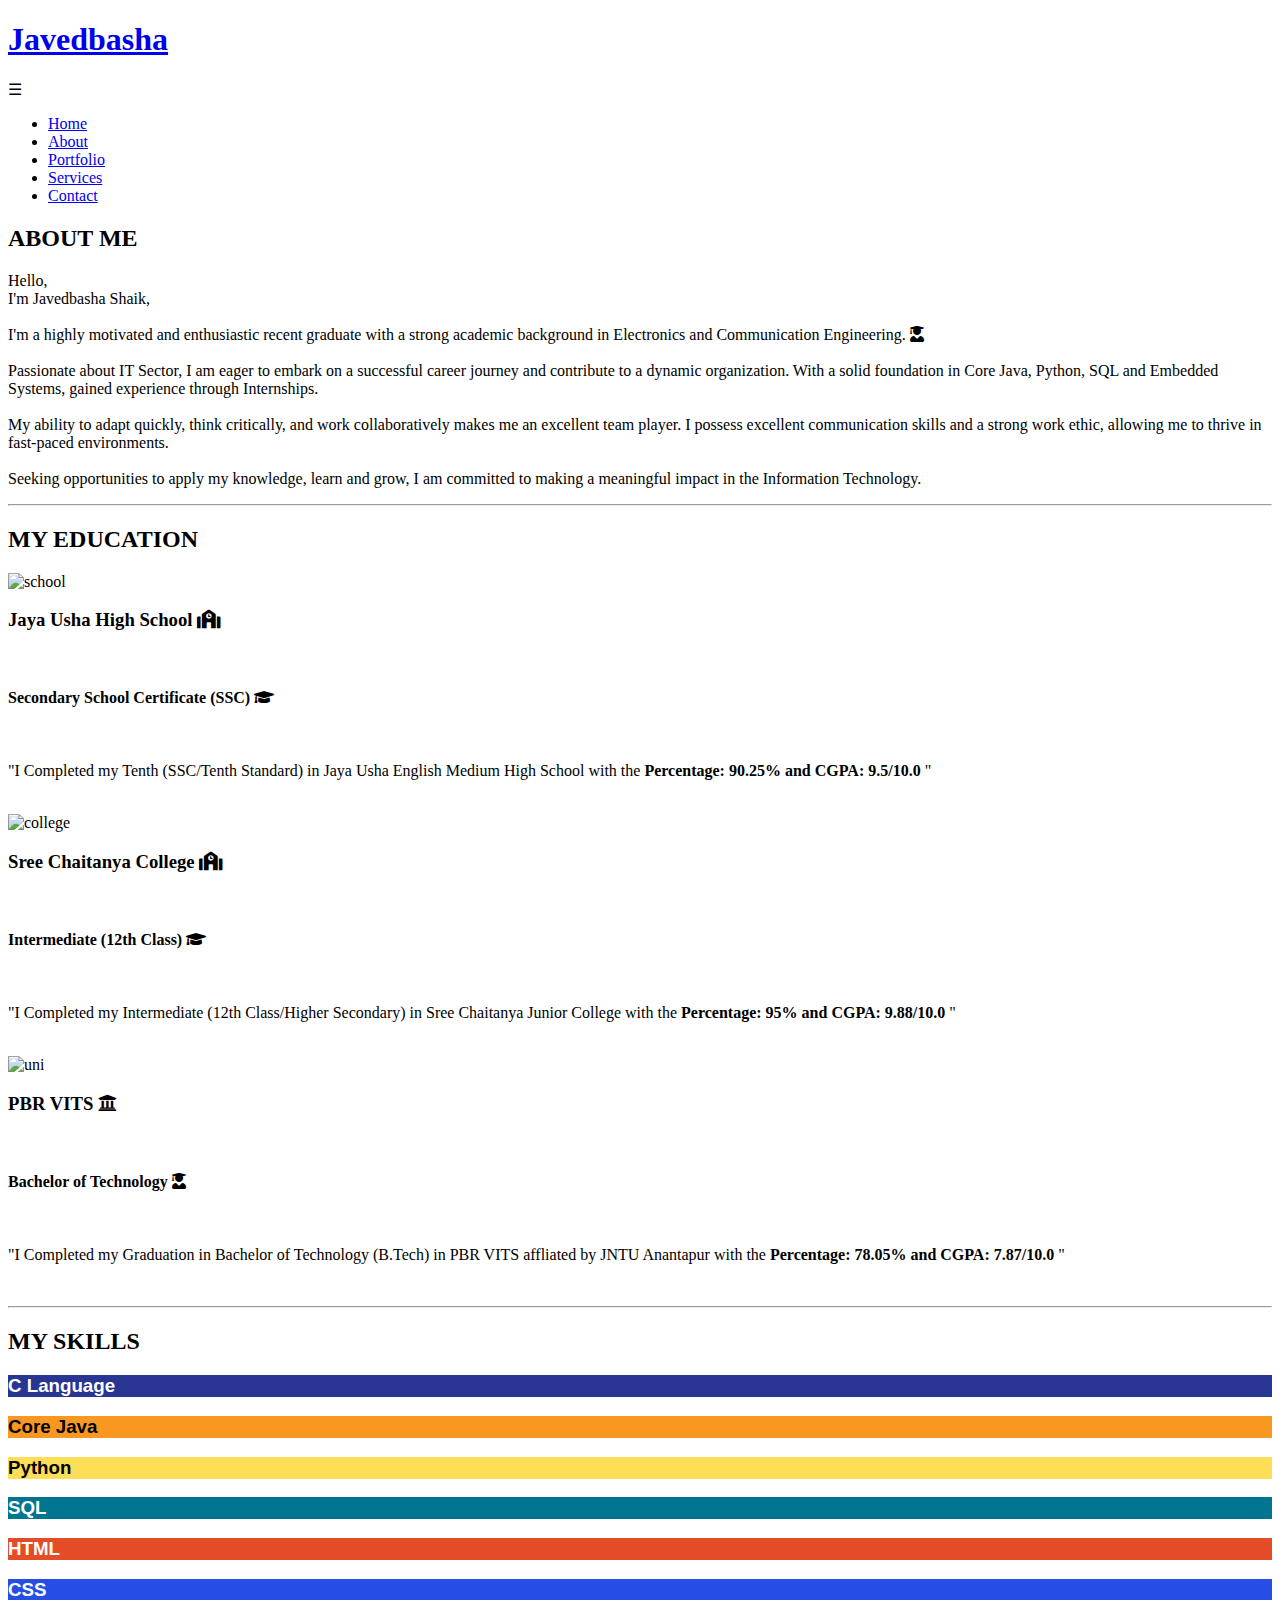
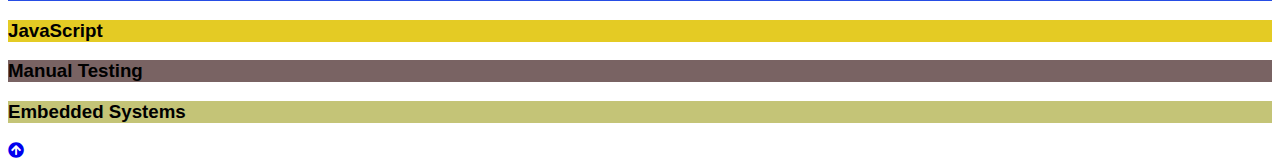
==== About Me.html @ 6e069add "Update About Me.html" ====
<!DOCTYPE html>
<html lang="en">

<head>
    <meta charset="UTF-8">
    <meta name="viewport" content="width=device-width, initial-scale=1.0">
    <link rel="stylesheet" href="https://cdnjs.cloudflare.com/ajax/libs/font-awesome/5.15.4/css/all.min.css"
        integrity="sha512-1ycn6IcaQQ40/MKBW2W4Rhis/DbILU74C1vSrLJxCq57o941Ym01SwNsOMqvEBFlcgUa6xLiPY/NS5R+E6ztJQ=="
        crossorigin="anonymous" referrerpolicy="no-referrer" />
    <link rel="stylesheet" href="css/sytle2.css">
    <title>Portfolio | About me</title>
</head>

<body>
    <div class="nav-bar">
        <h1><a href="index.html"> Javedbasha</a></h1>
        <div class="nav">
            <span onclick="myFunction()">&#9776;</span>
            <ul id="menu">
                <li><a href="index.html">Home</a></li>
                <li><a href="About Me.html">About</a></li>
                <li><a href="My Portfolio.html">Portfolio</a></li>
                <li><a href="My Services.html">Services</a></li>
                <li><a href="contact.html">Contact</a></li>
            </ul>
        </div>
    </div>
    <section id="aboutme">
        <h2>ABOUT <span>ME</span></h2>
        <div class="about">
            <p>
                Hello,<br>

                I'm Javedbasha Shaik, <br> <br>
                I'm a highly motivated and enthusiastic recent graduate with a strong academic background in Electronics and Communication Engineering. <i class="fas fa-user-graduate    "></i><br> <br>

                Passionate about IT Sector, I am eager to embark on a successful career journey and contribute to a dynamic organization. 
                With a solid foundation in Core Java, Python, SQL and Embedded Systems, gained experience through Internships. <br><br>
                My ability to adapt quickly, think critically, and work collaboratively makes me an excellent team player. 
                I possess excellent communication skills and a strong work ethic, allowing me to thrive in fast-paced environments. <br><br>
                Seeking opportunities to apply my knowledge, learn and grow, I am committed to making a meaningful impact in the Information Technology.
            </p>
        </div>
    </section>
    <hr>
    <section id="education">

        <h2>MY <span>EDUCATION</span></h2>

        <div class="my-edu">

            <div class="edu">
                <img src="images/scl.jpeg"  alt="school"><br>
                <h3>Jaya Usha High School <i class="fas fa-school    "></i></h3><br>
                <h4>Secondary School Certificate (SSC) <i class="fas fa-graduation-cap    "></i></h4><br>
                <p>"I Completed my Tenth (SSC/Tenth Standard) in Jaya Usha English Medium High School with the <b>Percentage: 90.25% and CGPA: 9.5/10.0</b> "
                </p><br>
            </div>
            <div class="edu">
                <img src="images/clg.jpg"  alt="college"><br>
                <h3>Sree Chaitanya College <i class="fas fa-school    "></i></h3><br>
                <h4>Intermediate (12th Class) <i class="fas fa-graduation-cap    "></i></h4><br>
                <p>"I Completed my Intermediate (12th Class/Higher Secondary) in Sree Chaitanya Junior College with the 
                    <b>Percentage: 95% and CGPA: 9.88/10.0</b> "</p><br>
            </div>
            <div class="edu">
                <img src="images/uni.jpg" alt="uni"><br>
                <h3>PBR VITS <i class="fa fa-university    "></i></h3><br>
                <h4>Bachelor of Technology <i class="fas fa-user-graduate    "></i></h4><br>
                <p>"I Completed my Graduation in Bachelor of Technology (B.Tech) in PBR VITS affliated by JNTU Anantapur with the 
                    <b>Percentage: 78.05% and CGPA: 7.87/10.0</b> "</p><br>
            </div>
        </div>
    </section>
    <hr>
    <section id="skills">

        <h2>MY <span>SKILLS</span></h2>

        <div class="skill">
            <div class="skill1 my-skill"
                style="background-color: #283593; color: white; font-family: 'Lucida Sans', 'Lucida Sans Regular', 'Lucida Grande', 'Lucida Sans Unicode', Geneva, Verdana, sans-serif; transition: transform 0.5s ;">
                <h3>C Language </h3>

            </div>
            <div class="skill1 my-skill"
                style="background-color: #f89820; color: black; font-family: 'Lucida Sans', 'Lucida Sans Regular', 'Lucida Grande', 'Lucida Sans Unicode', Geneva, Verdana, sans-serif;  transition: transform 0.5s ;">
                <h3>Core Java </h3>

            </div>
            <div class="skill1 my-skill"
                style="background-color: #ffde57; color: black ;font-family: 'Lucida Sans', 'Lucida Sans Regular', 'Lucida Grande', 'Lucida Sans Unicode', Geneva, Verdana, sans-serif;  transition: transform 0.5s ;">
                <h3>Python </h3>

            </div>
            <div class="skill1 my-skill"
                style="background-color: #00758f; color: white;font-family: 'Lucida Sans', 'Lucida Sans Regular', 'Lucida Grande', 'Lucida Sans Unicode', Geneva, Verdana, sans-serif;  transition: transform 0.5s ;">
                <h3>SQL </h3>

            </div>
            <div class="skill1 my-skill"
                style="background-color: #e34c26; color: white;font-family: 'Lucida Sans', 'Lucida Sans Regular', 'Lucida Grande', 'Lucida Sans Unicode', Geneva, Verdana, sans-serif;  transition: transform 0.5s ;">
                <h3>HTML</h3>

            </div>
            <div class="skill1 my-skill"
                style="background-color: #264de4;color: white;font-family: 'Lucida Sans', 'Lucida Sans Regular', 'Lucida Grande', 'Lucida Sans Unicode', Geneva, Verdana, sans-serif;  transition: transform 0.5s ;">
                <h3>CSS </h3>
            </div>
            <div class="skill1 my-skill"
                style="background-color: #e4cb24;font-family: 'Lucida Sans', 'Lucida Sans Regular', 'Lucida Grande', 'Lucida Sans Unicode', Geneva, Verdana, sans-serif;  transition: transform 0.5s ;">
                <h3>JavaScript </h3>

            </div>
            <div class="skill1 my-skill"
                style="background-color: rgb(121, 99, 99);font-family: 'Lucida Sans', 'Lucida Sans Regular', 'Lucida Grande', 'Lucida Sans Unicode', Geneva, Verdana, sans-serif;  transition: transform 0.5s ;">
                <h3>Manual Testing </h3>

            </div>
            <div class="skill1 my-skill"
                style="background-color: rgb(196, 196, 119);font-family: 'Lucida Sans', 'Lucida Sans Regular', 'Lucida Grande', 'Lucida Sans Unicode', Geneva, Verdana, sans-serif;  transition: transform 0.5s ;">
                <h3>Embedded Systems </h3>

            </div>
        </div>
        <section id="back">
            <a href="#" class="btn-btn"><i class="fa fa-arrow-circle-up"></i></a>
        </section>
    </section>
    
    


    <script>
        function myFunction() {
            var x = document.getElementById("menu")
            if (x.style.display == "block") {
                x.style.display = "none";
            }
            else {
                x.style.display = "block";
            }
        }

    </script>

</body>

</html>
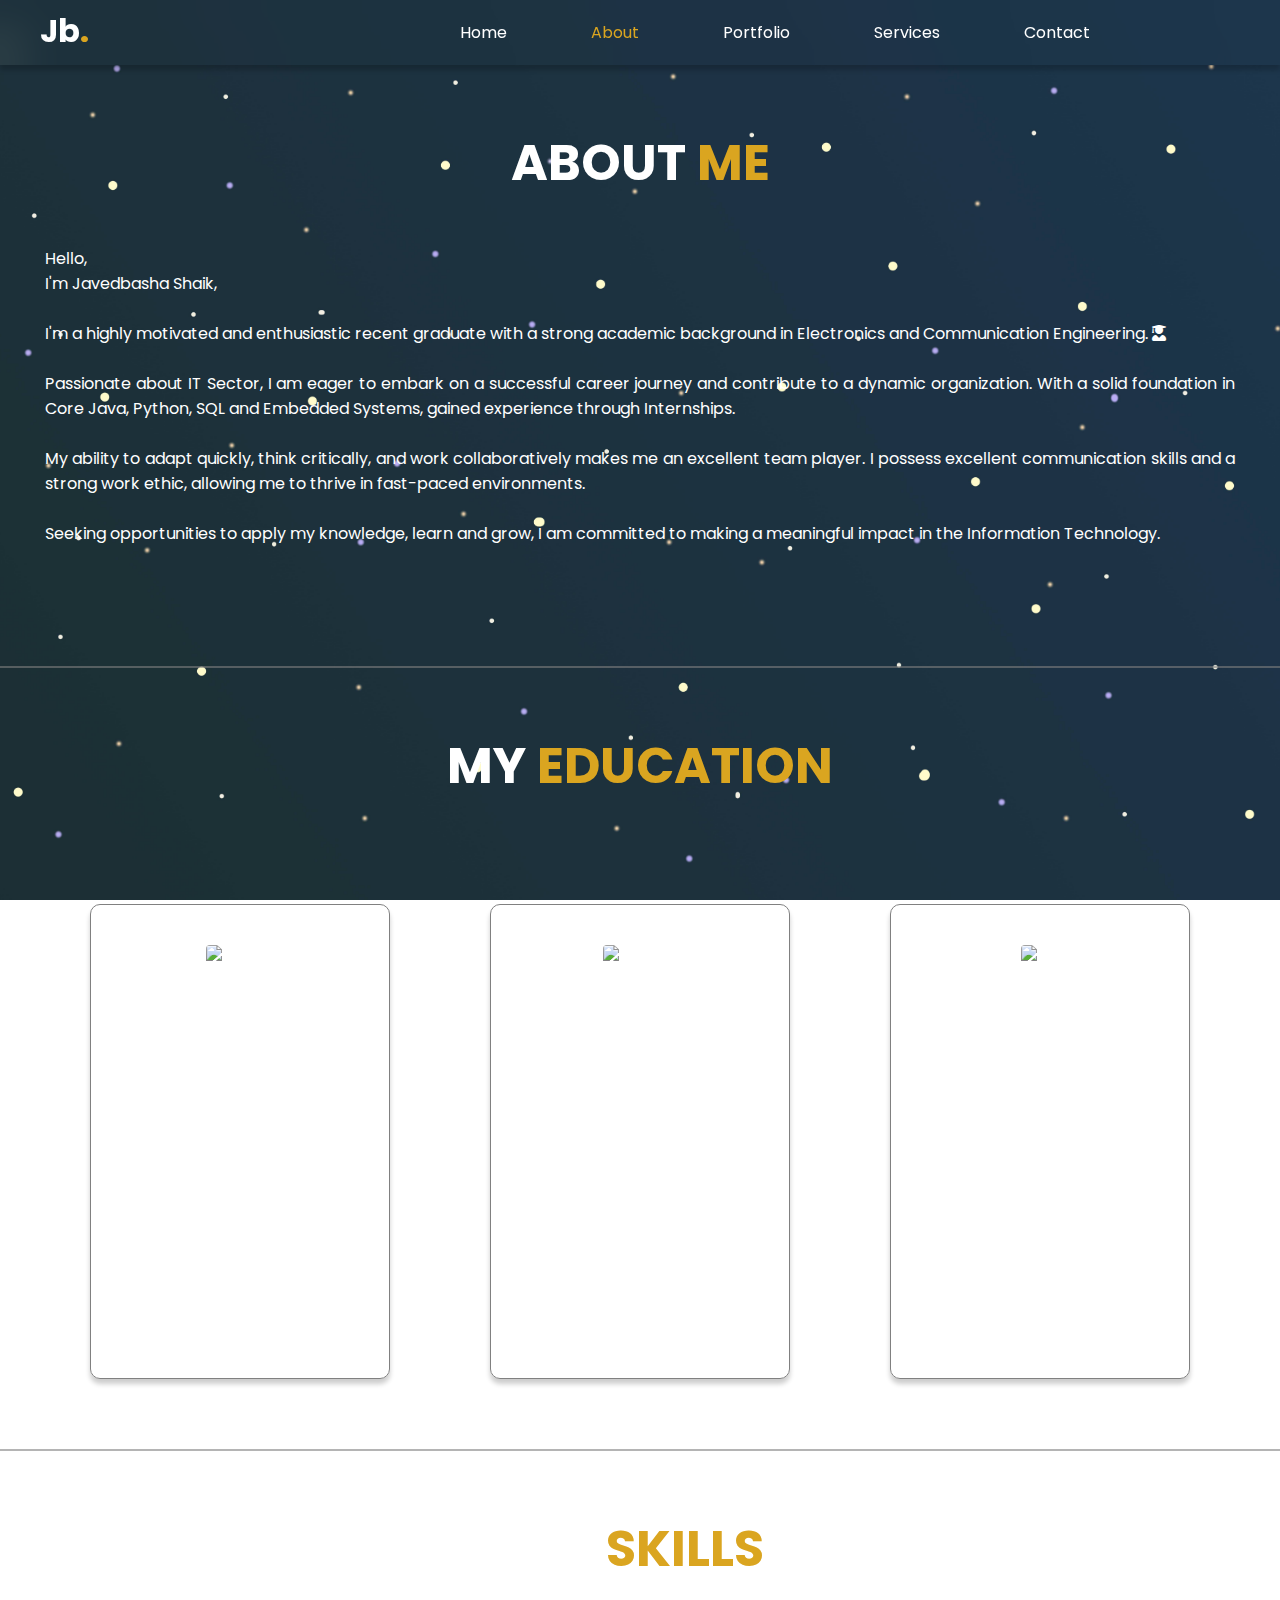
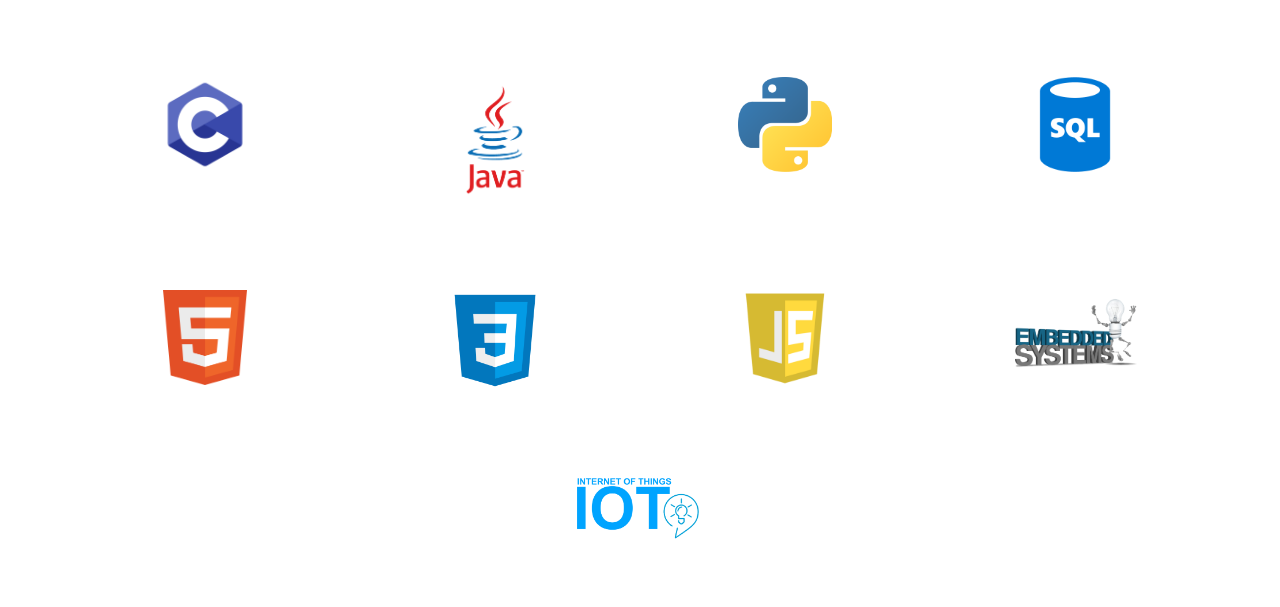
==== commit 1d809043: "Update About Me.html" ====
--- a/About Me.html
+++ b/About Me.html
@@ -9,16 +9,17 @@
         crossorigin="anonymous" referrerpolicy="no-referrer" />
     <link rel="stylesheet" href="css/sytle2.css">
     <title>Portfolio | About me</title>
+    <link rel="icon" type="image/x-icon" href="images/jbs.png">
 </head>
 
-<body>
+<body style="background: url('images/bg3.jpg');background-attachment: fixed; background-position: center;background-repeat: no-repeat;background-size: cover;">
     <div class="nav-bar">
-        <h1><a href="index.html"> Javedbasha</a></h1>
+        <h1><a href="index.html">Jb<span>.</span></a></h1>
         <div class="nav">
             <span onclick="myFunction()">&#9776;</span>
             <ul id="menu">
                 <li><a href="index.html">Home</a></li>
-                <li><a href="About Me.html">About</a></li>
+                <li><a href="About Me.html"class="active">About</a></li>
                 <li><a href="My Portfolio.html">Portfolio</a></li>
                 <li><a href="My Services.html">Services</a></li>
                 <li><a href="contact.html">Contact</a></li>
@@ -39,7 +40,7 @@
                 My ability to adapt quickly, think critically, and work collaboratively makes me an excellent team player. 
                 I possess excellent communication skills and a strong work ethic, allowing me to thrive in fast-paced environments. <br><br>
                 Seeking opportunities to apply my knowledge, learn and grow, I am committed to making a meaningful impact in the Information Technology.
-            </p>
+            </p><br><br><br>
         </div>
     </section>
     <hr>
@@ -78,54 +79,43 @@
         <h2>MY <span>SKILLS</span></h2>
 
         <div class="skill">
-            <div class="skill1 my-skill"
-                style="background-color: #283593; color: white; font-family: 'Lucida Sans', 'Lucida Sans Regular', 'Lucida Grande', 'Lucida Sans Unicode', Geneva, Verdana, sans-serif; transition: transform 0.5s ;">
-                <h3>C Language </h3>
+            <div class="skill1 my-skill">
+               
+                <img src="images/c.png" alt="">
 
             </div>
-            <div class="skill1 my-skill"
-                style="background-color: #f89820; color: black; font-family: 'Lucida Sans', 'Lucida Sans Regular', 'Lucida Grande', 'Lucida Sans Unicode', Geneva, Verdana, sans-serif;  transition: transform 0.5s ;">
-                <h3>Core Java </h3>
+            <div class="skill1 my-skill">
+                <img src="images/java.png" style="width: 60% !important;" alt="">
 
             </div>
-            <div class="skill1 my-skill"
-                style="background-color: #ffde57; color: black ;font-family: 'Lucida Sans', 'Lucida Sans Regular', 'Lucida Grande', 'Lucida Sans Unicode', Geneva, Verdana, sans-serif;  transition: transform 0.5s ;">
-                <h3>Python </h3>
+            <div class="skill1 my-skill">
+                <img src="images/python.png" alt="">
 
             </div>
-            <div class="skill1 my-skill"
-                style="background-color: #00758f; color: white;font-family: 'Lucida Sans', 'Lucida Sans Regular', 'Lucida Grande', 'Lucida Sans Unicode', Geneva, Verdana, sans-serif;  transition: transform 0.5s ;">
-                <h3>SQL </h3>
+            <div class="skill1 my-skill">
+                <img src="images/sql.png" alt="">
 
             </div>
-            <div class="skill1 my-skill"
-                style="background-color: #e34c26; color: white;font-family: 'Lucida Sans', 'Lucida Sans Regular', 'Lucida Grande', 'Lucida Sans Unicode', Geneva, Verdana, sans-serif;  transition: transform 0.5s ;">
-                <h3>HTML</h3>
+            <div class="skill1 my-skill">
+                <img src="images/html.png"style="width: 40% !important;"  alt="">
 
             </div>
-            <div class="skill1 my-skill"
-                style="background-color: #264de4;color: white;font-family: 'Lucida Sans', 'Lucida Sans Regular', 'Lucida Grande', 'Lucida Sans Unicode', Geneva, Verdana, sans-serif;  transition: transform 0.5s ;">
-                <h3>CSS </h3>
+            <div class="skill1 my-skill">
+                <img src="images/css.png" style="width: 48% !important;" alt="">
             </div>
-            <div class="skill1 my-skill"
-                style="background-color: #e4cb24;font-family: 'Lucida Sans', 'Lucida Sans Regular', 'Lucida Grande', 'Lucida Sans Unicode', Geneva, Verdana, sans-serif;  transition: transform 0.5s ;">
-                <h3>JavaScript </h3>
+            <div class="skill1 my-skill">
+                <img src="images/js.png" alt="">
 
             </div>
-            <div class="skill1 my-skill"
-                style="background-color: rgb(121, 99, 99);font-family: 'Lucida Sans', 'Lucida Sans Regular', 'Lucida Grande', 'Lucida Sans Unicode', Geneva, Verdana, sans-serif;  transition: transform 0.5s ;">
-                <h3>Manual Testing </h3>
+            <div class="skill1 my-skill">
+                <img src="images/es.png"style="width: 60% !important;"  alt="">
 
             </div>
-            <div class="skill1 my-skill"
-                style="background-color: rgb(196, 196, 119);font-family: 'Lucida Sans', 'Lucida Sans Regular', 'Lucida Grande', 'Lucida Sans Unicode', Geneva, Verdana, sans-serif;  transition: transform 0.5s ;">
-                <h3>Embedded Systems </h3>
+            <div class="skill1 my-skill">
+                <img src="images/iot.png" style="width: 60% !important;"  alt="">
 
             </div>
         </div>
-        <section id="back">
-            <a href="#" class="btn-btn"><i class="fa fa-arrow-circle-up"></i></a>
-        </section>
     </section>
     
     
--- a/css/sytle2.css
+++ b/css/sytle2.css
@@ -0,0 +1,248 @@
+@import url("https://fonts.googleapis.com/css2?family=Poppins:wght@200;300;400;500;600;700&display=swap");
+
+*{
+    box-sizing: border-box;
+    margin: 0;
+    padding: 0;
+    font-family: "Poppins", sans-serif;
+}
+
+
+
+
+/*nav-bar section*/
+
+.active{
+    color: goldenrod;
+  }
+
+
+.nav-bar{
+    background-color:transparent;
+    backdrop-filter: blur(20px);
+    color: #fff;
+    margin-bottom: 10px;
+    box-shadow: 0px 5px 5px rgba(0 0 0/0.2);
+  }
+  
+  .nav-bar h1{
+    float: left;
+    height: 45px;
+    margin-right: 20px;
+    margin-left: 20px;
+    margin-top: 7px;
+  }
+  
+  .nav-bar h1 a{
+    cursor: pointer;
+    color: white;
+    text-decoration: none;
+    font-weight: bold;
+  }
+  
+  
+  .nav{
+      text-align: right;
+      margin-right: 150px;
+  }
+  .nav-bar h1 a{
+    margin-left: 20px;
+    
+  }
+  .nav-bar h1 a span{
+    color: goldenrod;
+  }
+  
+  ul li{
+      display: inline-block;
+      margin: 20px;
+      list-style: none;
+      
+  }
+  
+  ul li a{
+      color: #fff;
+      text-decoration: none;
+      padding: 20px;
+  }
+  ul li a:hover{
+      color: goldenrod;
+  }
+
+  ul li a:active{
+    font-size: 15px;
+    transition: .3s;
+  }
+  
+  .nav span{
+      margin: 0 20px;
+      font-size: 28px;
+      cursor: pointer;
+      display: none;
+  }
+
+/*   about scetion    */
+
+#aboutme{
+    
+    color: white;
+    text-align: center;
+    padding: 20px;
+}
+#aboutme h2{
+    margin-top: 30px;
+    font-size: 50px;
+}
+#aboutme h2 span{
+    color: goldenrod;
+}
+.about{
+    color: white;
+    text-align: justify;
+    justify-content: center;
+    display: inline-block;
+    padding: 10px;
+    margin-top: 20px;
+}
+
+.about p{
+    padding: 5px;
+    margin: 10px;
+}
+hr{
+    border: 1px solid rgba(128, 128, 128, 0.589);
+}
+
+
+/*   Education section   */
+
+
+#education{
+    text-align: center;
+    padding: 20px;
+}
+
+
+#education h2{
+    padding: 10px;
+    color: white;
+    margin-top: 30px;
+    font-size: 50px;
+}
+#education h2 span{
+    color: goldenrod;
+}
+
+.my-edu {
+    display: flex;
+    flex-wrap: wrap;
+    justify-content: center;
+    margin-top: 40px;
+}
+
+
+.edu {
+    background-color:transparent;
+    backdrop-filter: blur(50px);
+    border: .3px solid grey;
+    color: #fff;
+    box-shadow: 0px 5px 5px rgba(0 0 0/0.2);
+    width: 300px;
+    padding: 5px;
+    margin: 50px;
+    border-radius: 5px;
+}
+
+
+.edu img{
+    width: 100%;
+    height: auto;
+    margin-bottom: 10px;
+    border-radius: 4px;
+}
+
+.my-edu div:hover {
+    background: linear-gradient(125deg, orange,yellow);
+    transform: translateY(-10px);
+    color: black;
+}
+.my-edu div {
+    
+    padding: 40px;
+    
+    line-height: 30 px;
+    
+    border-radius: 10px;
+    transition: background 0.5s, transform 0.5s;
+}
+
+
+
+#skills{
+    
+    text-align: center;
+    padding: 20px;
+}
+#skills h2 span{
+    color: goldenrod;
+}
+#skills h2{
+    padding: 10px;
+    color: white;
+    margin-top: 30px;
+    font-size: 50px;
+}
+.skill{
+    display: flex;
+    flex-wrap: wrap;
+    justify-content: center;
+    margin-top: 40px;
+}
+.my-skill {
+    width: 250px;
+    padding: 20px;
+    margin: 20px;
+    border-radius: 5px;
+}
+.skill .my-skill img{
+    width: 45%;
+    transition: transform 0.5s;
+    display: inline-block;
+}
+
+.btn-btn {
+    color: white;
+    text-decoration: none;
+    margin-left: 200px;
+    margin-top: 100px;
+}
+
+
+.my-skill:hover img {
+    transform: scale(1.1);
+    cursor: pointer;
+    transition: 1s;
+    
+}
+
+
+@media only screen and (max-width:955px) {
+    .nav{
+        padding: 10px;
+        margin: 0;
+    }
+    .nav span{
+        display: block;
+    }
+    ul li{
+        display: block;
+        text-align: center;
+    }
+    ul{
+        display: none;
+    }
+    #back a i{
+        overflow: hidden;
+        margin-left: 200px;
+    }
+}
